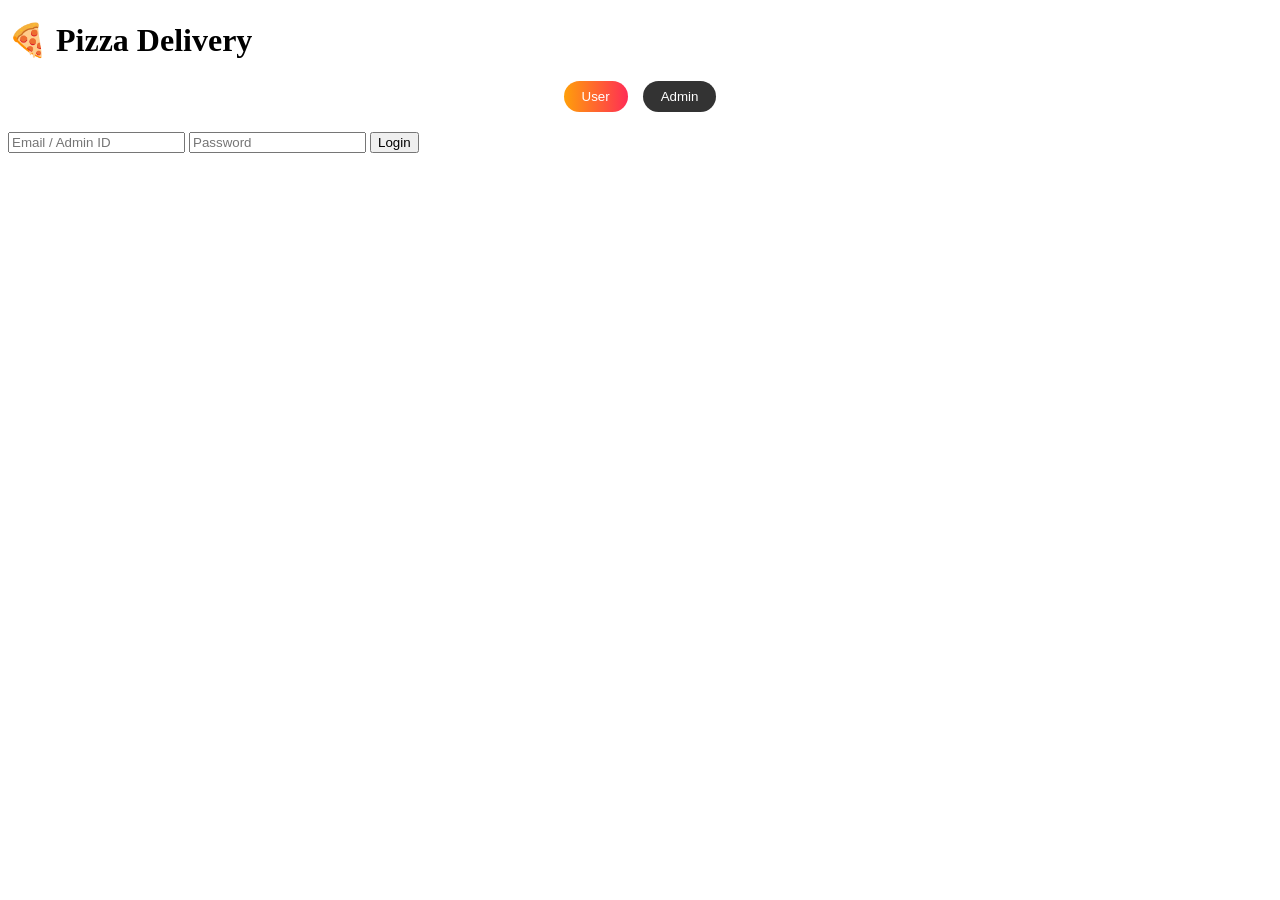
==== index.html @ 197b6845 "Add files via upload" ====
<!DOCTYPE html>
<html>
<head>
  <title>Pizza Login</title>
  <link rel="stylesheet" href="css/style.css">
  <style>
    .role-switch {
      display: flex;
      justify-content: center;
      gap: 15px;
      margin-bottom: 20px;
    }
    .role-switch button {
      padding: 8px 18px;
      border-radius: 20px;
      border: none;
      cursor: pointer;
      background: #333;
      color: #fff;
    }
    .role-switch .active {
      background: linear-gradient(90deg,#ff9f0a,#ff2d55);
    }
  </style>
</head>
<body>

<div class="login-wrapper">
  <div class="login-card">
    <h1 class="app-title">🍕 Pizza Delivery</h1>

    <div class="role-switch">
      <button id="userBtn" class="active" onclick="setRole('user')">User</button>
      <button id="adminBtn" onclick="setRole('admin')">Admin</button>
    </div>

    <input id="email" placeholder="Email / Admin ID">
    <input id="password" type="password" placeholder="Password">

    <button class="login-btn" onclick="login()">Login</button>
  </div>
</div>

<script>
let role = "user";

function setRole(r){
  role = r;
  userBtn.classList.toggle("active", r==="user");
  adminBtn.classList.toggle("active", r==="admin");
}

function login(){
  if(role === "admin"){
    if(password.value === "admin123"){
      location.href = "admin-dashboard.html";
    } else alert("Invalid Admin Login");
  } else {
    location.href = "menus.html";
  }
}
</script>

</body>
</html>
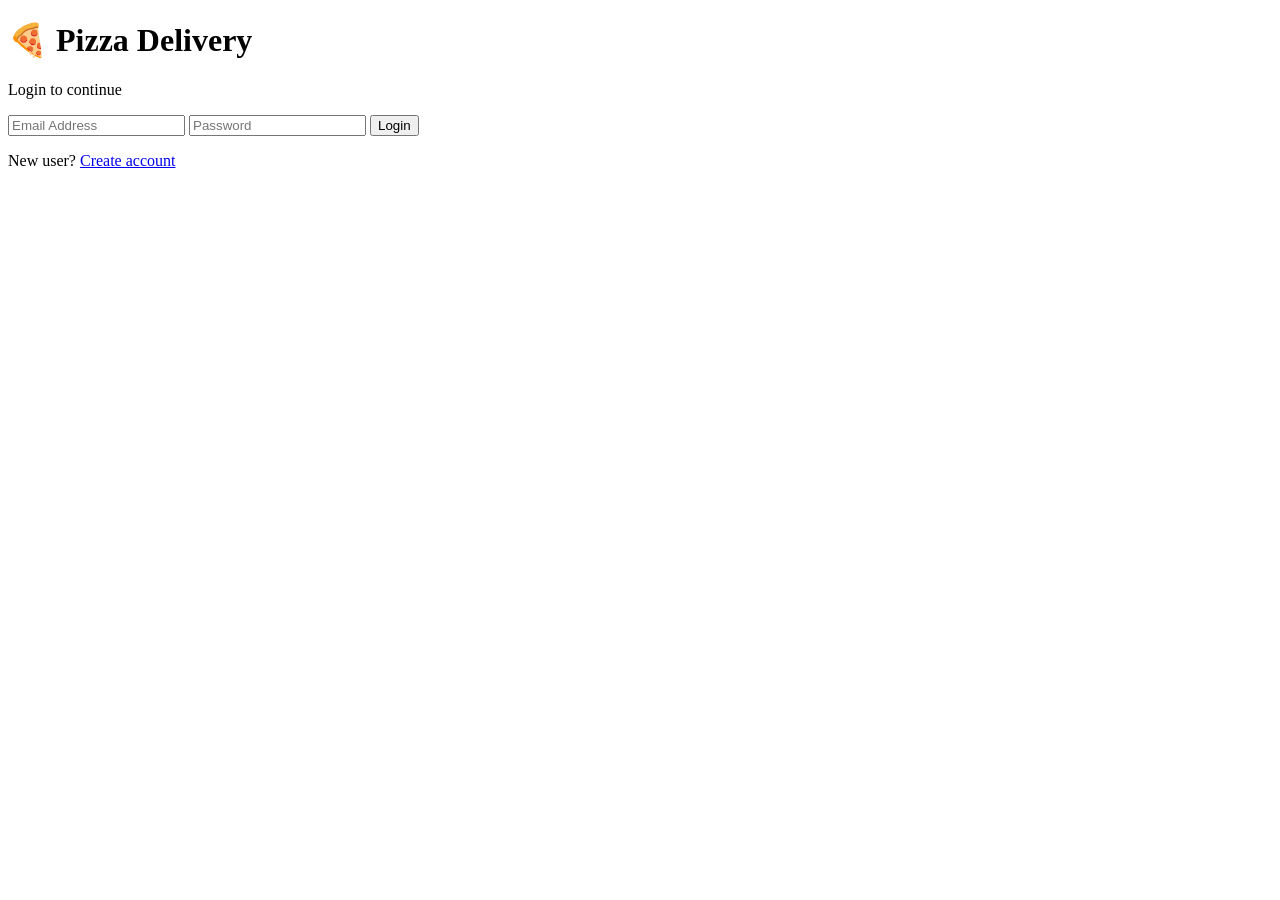
==== commit 21e8d94c: "Add files via upload" ====
--- a/index.html
+++ b/index.html
@@ -1,65 +1,33 @@
 <!DOCTYPE html>
-<html>
+<html lang="en">
 <head>
+  <meta charset="UTF-8">
   <title>Pizza Login</title>
   <link rel="stylesheet" href="css/style.css">
-  <style>
-    .role-switch {
-      display: flex;
-      justify-content: center;
-      gap: 15px;
-      margin-bottom: 20px;
-    }
-    .role-switch button {
-      padding: 8px 18px;
-      border-radius: 20px;
-      border: none;
-      cursor: pointer;
-      background: #333;
-      color: #fff;
-    }
-    .role-switch .active {
-      background: linear-gradient(90deg,#ff9f0a,#ff2d55);
-    }
-  </style>
 </head>
 <body>
 
 <div class="login-wrapper">
   <div class="login-card">
     <h1 class="app-title">🍕 Pizza Delivery</h1>
+    <p class="subtitle">Login to continue</p>
 
-    <div class="role-switch">
-      <button id="userBtn" class="active" onclick="setRole('user')">User</button>
-      <button id="adminBtn" onclick="setRole('admin')">Admin</button>
-    </div>
-
-    <input id="email" placeholder="Email / Admin ID">
-    <input id="password" type="password" placeholder="Password">
+    <input type="email" placeholder="Email Address">
+    <input type="password" placeholder="Password">
 
     <button class="login-btn" onclick="login()">Login</button>
+
+    <p class="link-text">
+      New user? <a href="register.html">Create account</a>
+    </p>
   </div>
 </div>
 
 <script>
-let role = "user";
-
-function setRole(r){
-  role = r;
-  userBtn.classList.toggle("active", r==="user");
-  adminBtn.classList.toggle("active", r==="admin");
-}
-
-function login(){
-  if(role === "admin"){
-    if(password.value === "admin123"){
-      location.href = "admin-dashboard.html";
-    } else alert("Invalid Admin Login");
-  } else {
-    location.href = "menus.html";
+  function login() {
+    window.location.href = "menus.html";
   }
-}
 </script>
-
+<script src="js/data.js"></script>
 </body>
 </html>
